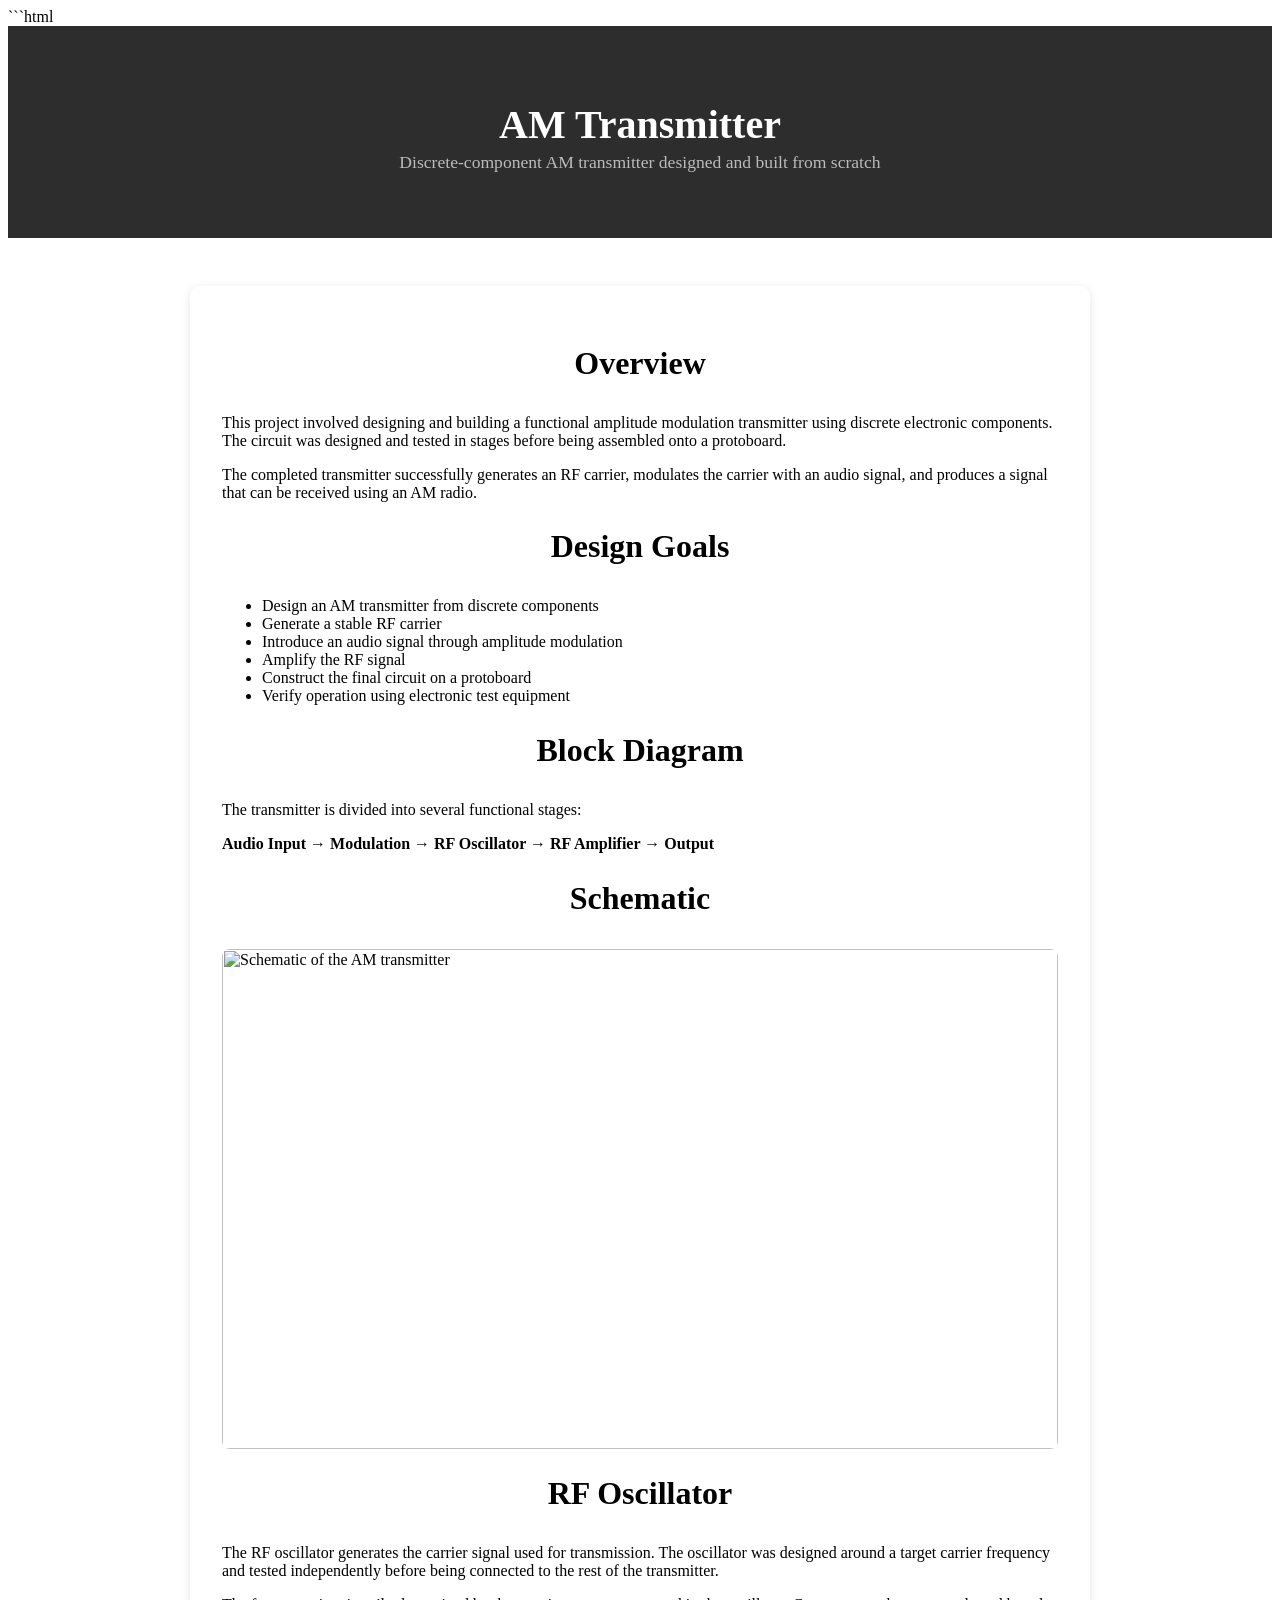
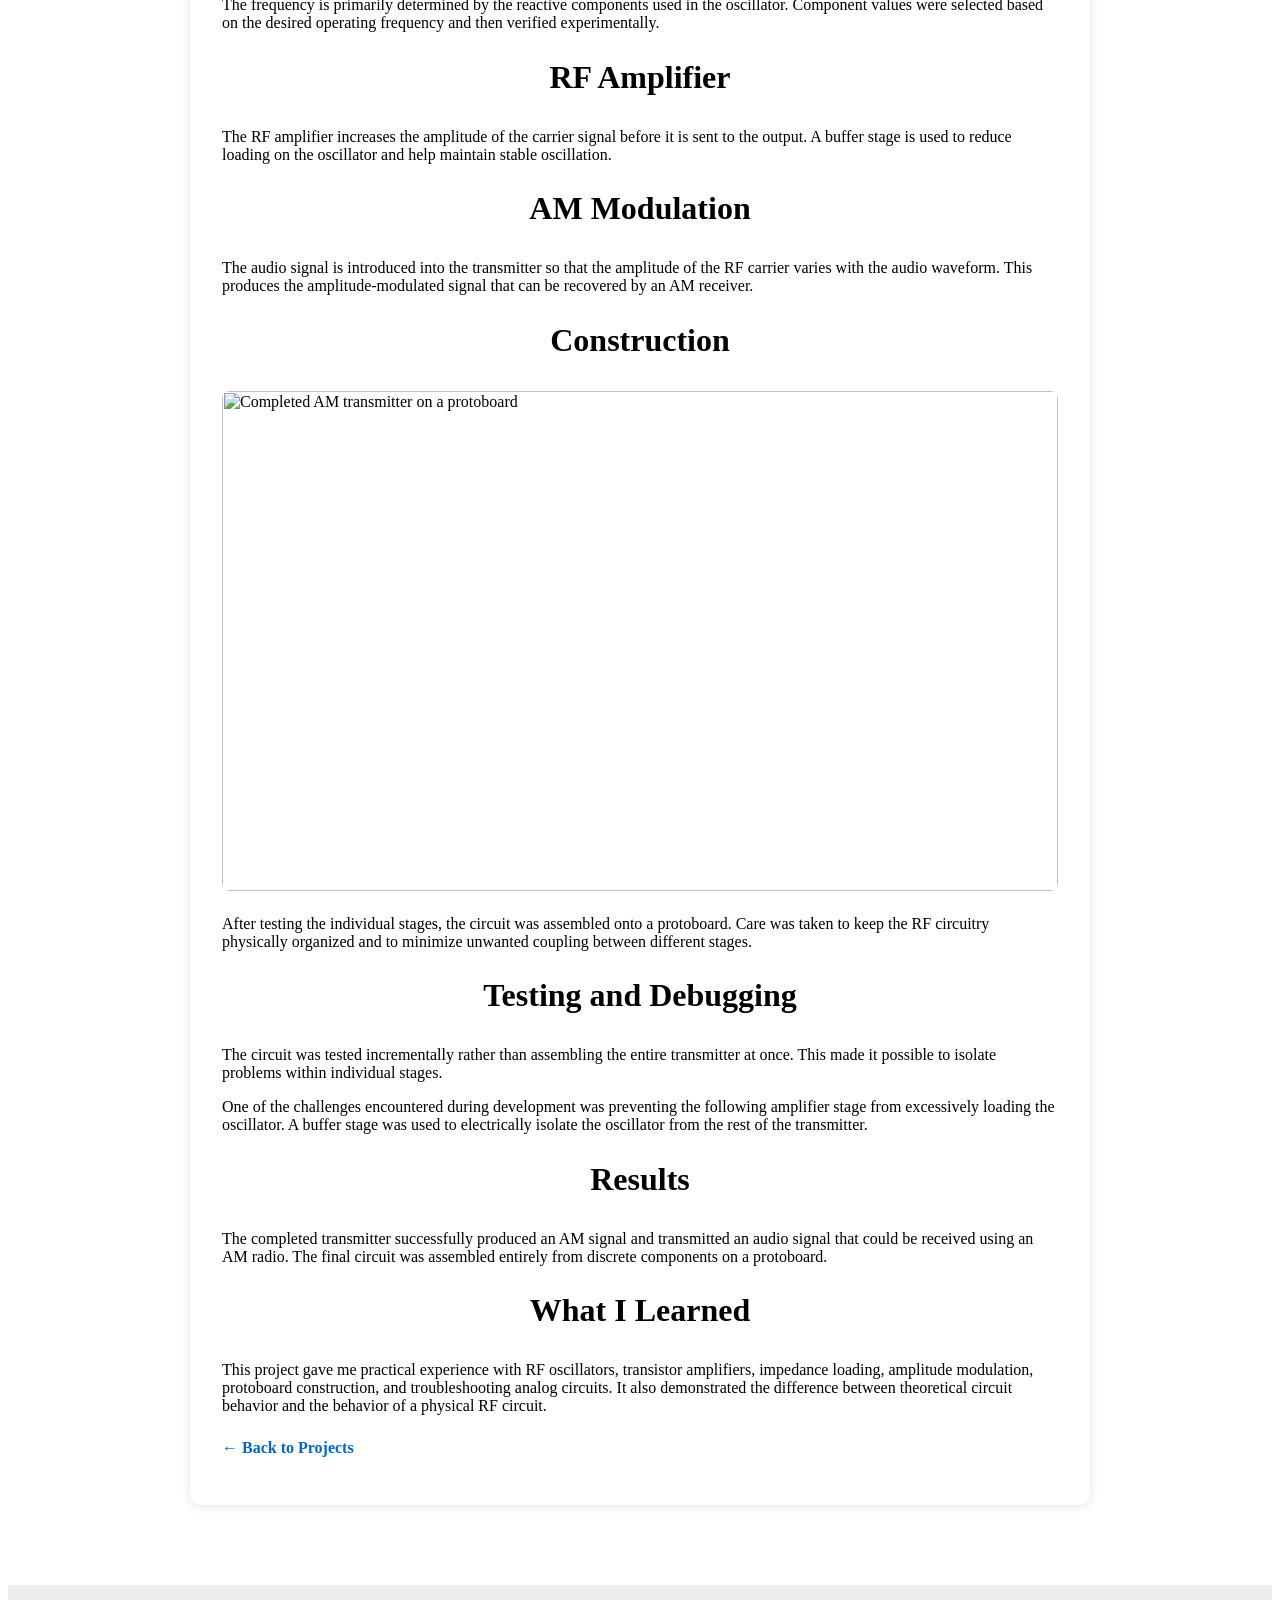
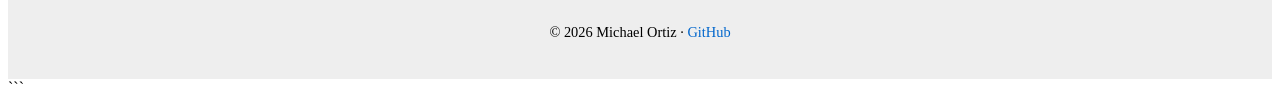
==== am-transmitter.html @ 8382a064 "Add AM transmitter project documentation This HTML file describes an AM transmitter project, detaili" ====
```html
<!DOCTYPE html>
<html lang="en">

<head>
  <meta charset="UTF-8" />
  <meta name="viewport" content="width=device-width, initial-scale=1.0"/>

  <title>AM Transmitter | Michael Ortiz</title>

  <link rel="stylesheet" href="style.css" />
</head>


<body>

  <header>

    <h1>AM Transmitter</h1>

    <p>
      Discrete-component AM transmitter designed and built from scratch
    </p>

  </header>


  <section class="projects">

    <div class="project">

      <h2>Overview</h2>

      <p>
        This project involved designing and building a functional amplitude
        modulation transmitter using discrete electronic components.
        The circuit was designed and tested in stages before being assembled
        onto a protoboard.
      </p>

      <p>
        The completed transmitter successfully generates an RF carrier,
        modulates the carrier with an audio signal, and produces a signal
        that can be received using an AM radio.
      </p>


      <h2>Design Goals</h2>

      <ul>
        <li>Design an AM transmitter from discrete components</li>
        <li>Generate a stable RF carrier</li>
        <li>Introduce an audio signal through amplitude modulation</li>
        <li>Amplify the RF signal</li>
        <li>Construct the final circuit on a protoboard</li>
        <li>Verify operation using electronic test equipment</li>
      </ul>


      <h2>Block Diagram</h2>

      <p>
        The transmitter is divided into several functional stages:
      </p>

      <p>
        <strong>
          Audio Input → Modulation → RF Oscillator → RF Amplifier → Output
        </strong>
      </p>


      <h2>Schematic</h2>

      <div class="project-images">

        <img
          src="images/am-transmitter-schematic.png"
          alt="Schematic of the AM transmitter"
        />

      </div>


      <h2>RF Oscillator</h2>

      <p>
        The RF oscillator generates the carrier signal used for transmission.
        The oscillator was designed around a target carrier frequency and
        tested independently before being connected to the rest of the
        transmitter.
      </p>

      <p>
        The frequency is primarily determined by the reactive components
        used in the oscillator. Component values were selected based on
        the desired operating frequency and then verified experimentally.
      </p>


      <h2>RF Amplifier</h2>

      <p>
        The RF amplifier increases the amplitude of the carrier signal
        before it is sent to the output. A buffer stage is used to reduce
        loading on the oscillator and help maintain stable oscillation.
      </p>


      <h2>AM Modulation</h2>

      <p>
        The audio signal is introduced into the transmitter so that the
        amplitude of the RF carrier varies with the audio waveform.
        This produces the amplitude-modulated signal that can be recovered
        by an AM receiver.
      </p>


      <h2>Construction</h2>

      <div class="project-images">

        <img
          src="images/am-transmitter.jpg"
          alt="Completed AM transmitter on a protoboard"
        />

      </div>

      <p>
        After testing the individual stages, the circuit was assembled
        onto a protoboard. Care was taken to keep the RF circuitry
        physically organized and to minimize unwanted coupling between
        different stages.
      </p>


      <h2>Testing and Debugging</h2>

      <p>
        The circuit was tested incrementally rather than assembling the
        entire transmitter at once. This made it possible to isolate
        problems within individual stages.
      </p>

      <p>
        One of the challenges encountered during development was preventing
        the following amplifier stage from excessively loading the oscillator.
        A buffer stage was used to electrically isolate the oscillator from
        the rest of the transmitter.
      </p>


      <h2>Results</h2>

      <p>
        The completed transmitter successfully produced an AM signal and
        transmitted an audio signal that could be received using an AM radio.
        The final circuit was assembled entirely from discrete components
        on a protoboard.
      </p>


      <h2>What I Learned</h2>

      <p>
        This project gave me practical experience with RF oscillators,
        transistor amplifiers, impedance loading, amplitude modulation,
        protoboard construction, and troubleshooting analog circuits.
        It also demonstrated the difference between theoretical circuit
        behavior and the behavior of a physical RF circuit.
      </p>


      <p>
        <a href="index.html">← Back to Projects</a>
      </p>

    </div>

  </section>


  <footer>

    <p>
      © 2026 Michael Ortiz ·
      <a
        href="https://github.com/Michael-Ortiz-projects"
        target="_blank"
        rel="noopener noreferrer">
        GitHub
      </a>
    </p>

  </footer>

</body>

</html>
```
---- style.css ----
```css
body {
  font-family: Arial, sans-serif;
  margin: 0;
  background: #f4f4f4;
  color: #333;
  line-height: 1.6;
}

header {
  background: #2d2d2d;
  color: white;
  padding: 3rem 2rem;
  text-align: center;
}

header h1 {
  margin-bottom: 0.25rem;
  font-size: 2.5rem;
}

header p:not(.bio) {
  margin-top: 0;
  color: #bbb;
  font-size: 1.1rem;
}

.bio {
  max-width: 750px;
  margin: 1.5rem auto 0;
  font-size: 1rem;
  color: #ccc;
}


.projects {
  padding: 3rem 2rem;
  max-width: 900px;
  margin: auto;
}

.projects h2 {
  text-align: center;
  margin-bottom: 2rem;
  font-size: 2rem;
}


.project {
  background: white;
  padding: 2rem;
  border-radius: 10px;
  box-shadow: 0 2px 10px rgba(0, 0, 0, 0.1);
  margin-bottom: 2rem;
}

.project h3 {
  margin-top: 0;
  font-size: 1.6rem;
}

.project h4 {
  margin-bottom: 0.5rem;
}

.project-intro {
  font-size: 1.05rem;
}


.project-images {
  margin: 1.5rem 0;
}

.project-images img {
  width: 100%;
  max-height: 500px;
  object-fit: cover;
  border-radius: 8px;
  display: block;
}


.project-details {
  display: grid;
  grid-template-columns: 1fr 1fr;
  gap: 2rem;
  margin: 1.5rem 0;
  padding: 1.5rem;
  background: #f7f7f7;
  border-radius: 8px;
}

.project-details ul {
  padding-left: 1.25rem;
}


.project a {
  display: inline-block;
  margin-top: 0.5rem;
  color: #0066cc;
  text-decoration: none;
  font-weight: bold;
}

.project a:hover {
  text-decoration: underline;
}


.project-video {
  margin: 1.5rem 0;
  overflow: hidden;
  border-radius: 8px;
}

.project-video iframe {
  display: block;
}


footer {
  text-align: center;
  padding: 1.5rem;
  background: #eee;
  font-size: 0.9rem;
}

footer a {
  color: #0066cc;
  text-decoration: none;
}


@media (max-width: 700px) {

  header {
    padding: 2rem 1rem;
  }

  header h1 {
    font-size: 2rem;
  }

  .projects {
    padding: 2rem 1rem;
  }

  .project {
    padding: 1.25rem;
  }

  .project-details {
    grid-template-columns: 1fr;
    gap: 1rem;
  }

}
```
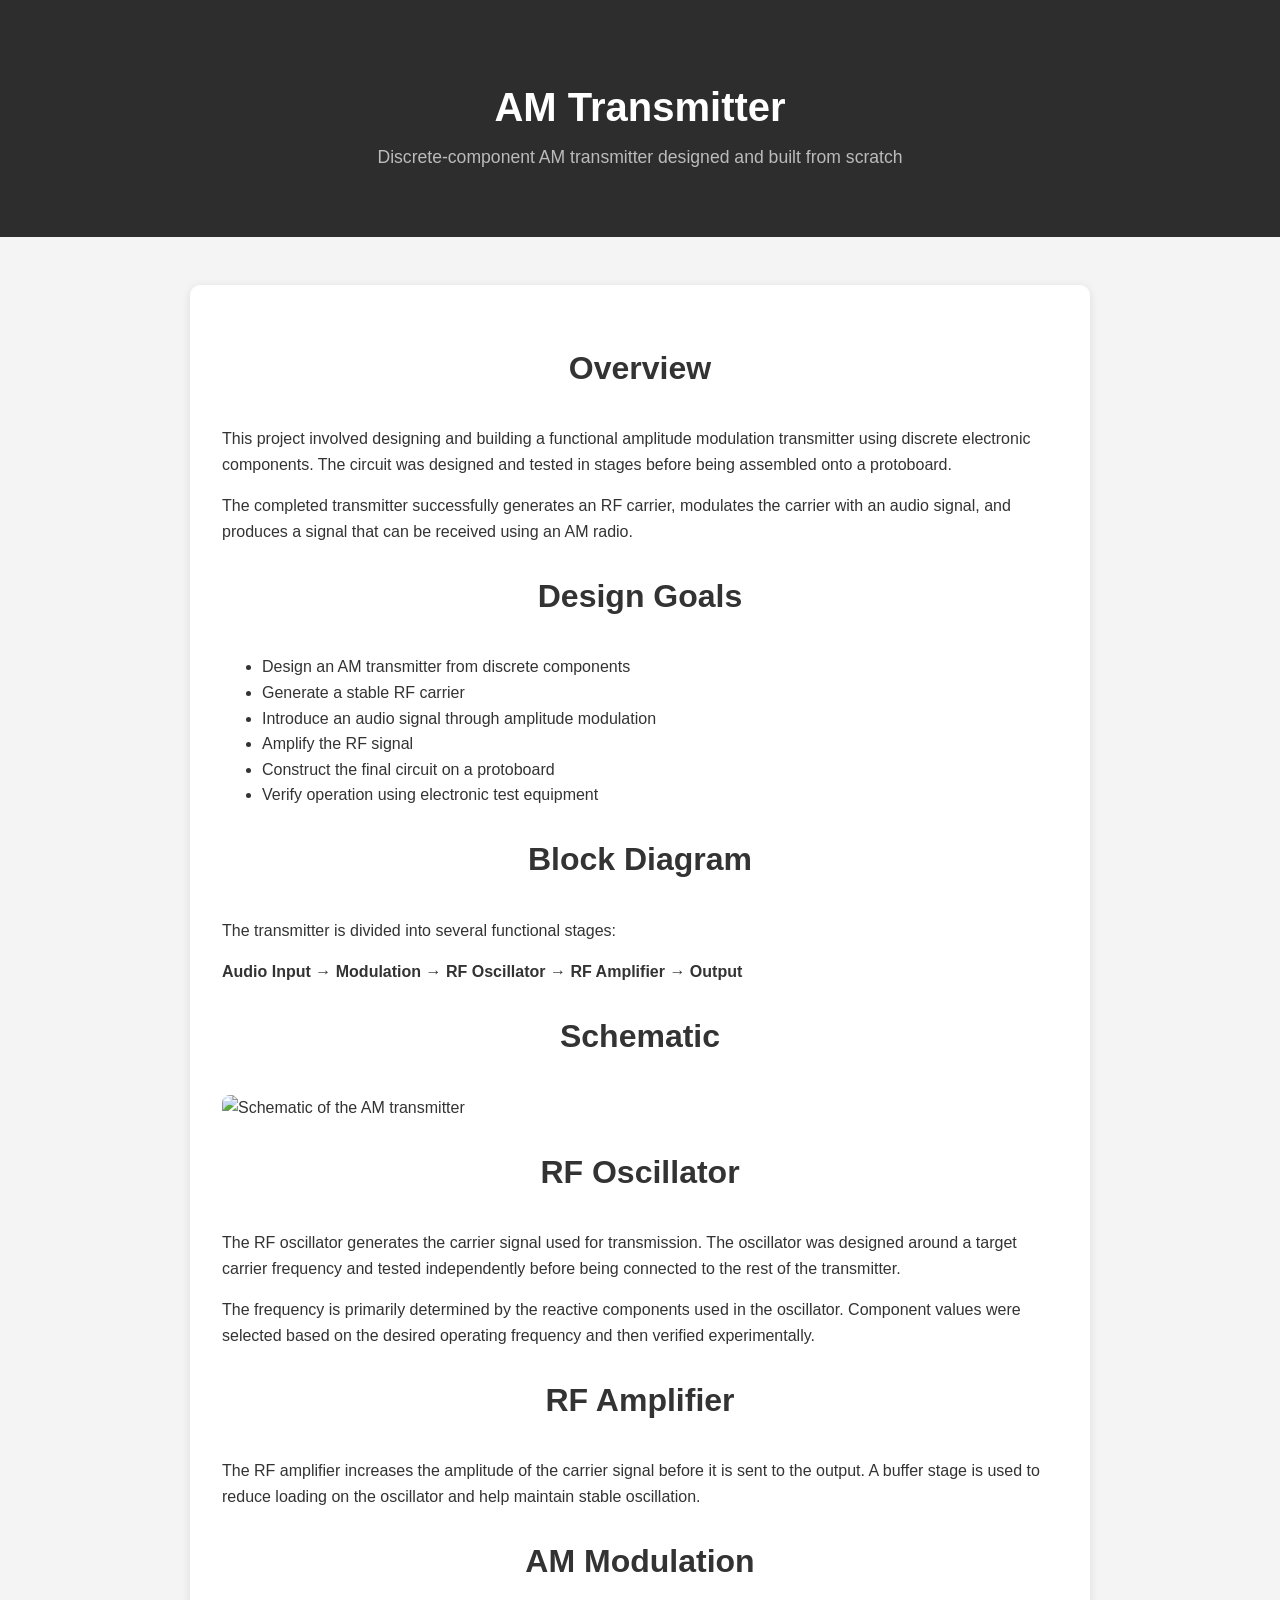
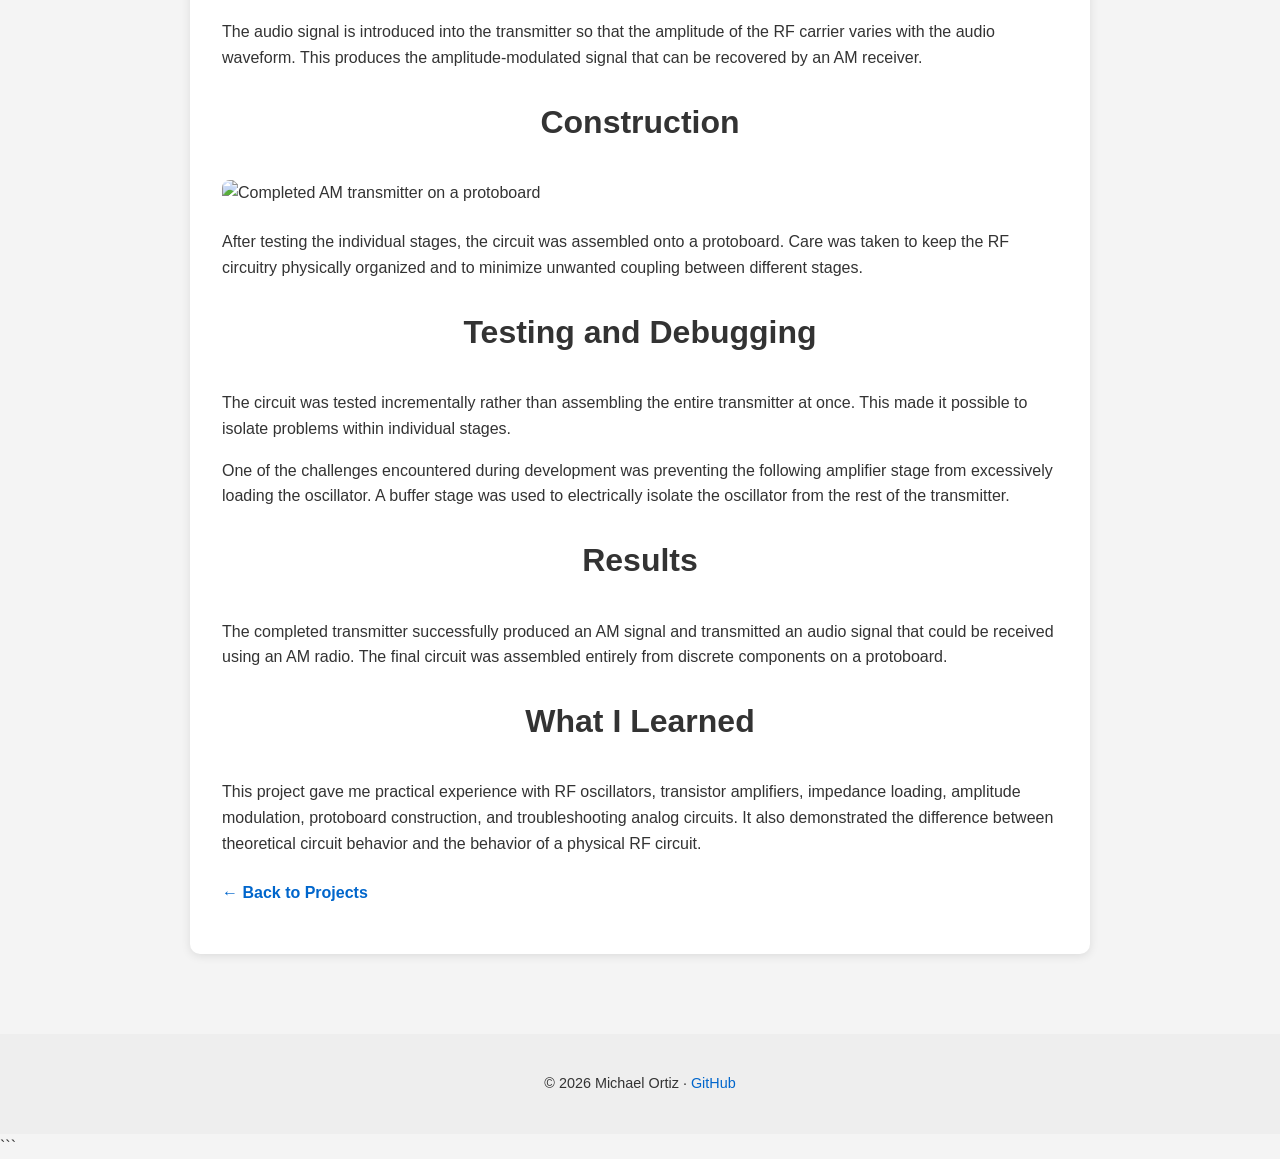
==== commit 534670ad: "Remove code block markdown from HTML file" ====
--- a/am-transmitter.html
+++ b/am-transmitter.html
@@ -1,4 +1,3 @@
-```html
 <!DOCTYPE html>
 <html lang="en">
 
--- a/style.css
+++ b/style.css
@@ -1,4 +1,3 @@
-```css
 body {
   font-family: Arial, sans-serif;
   margin: 0;
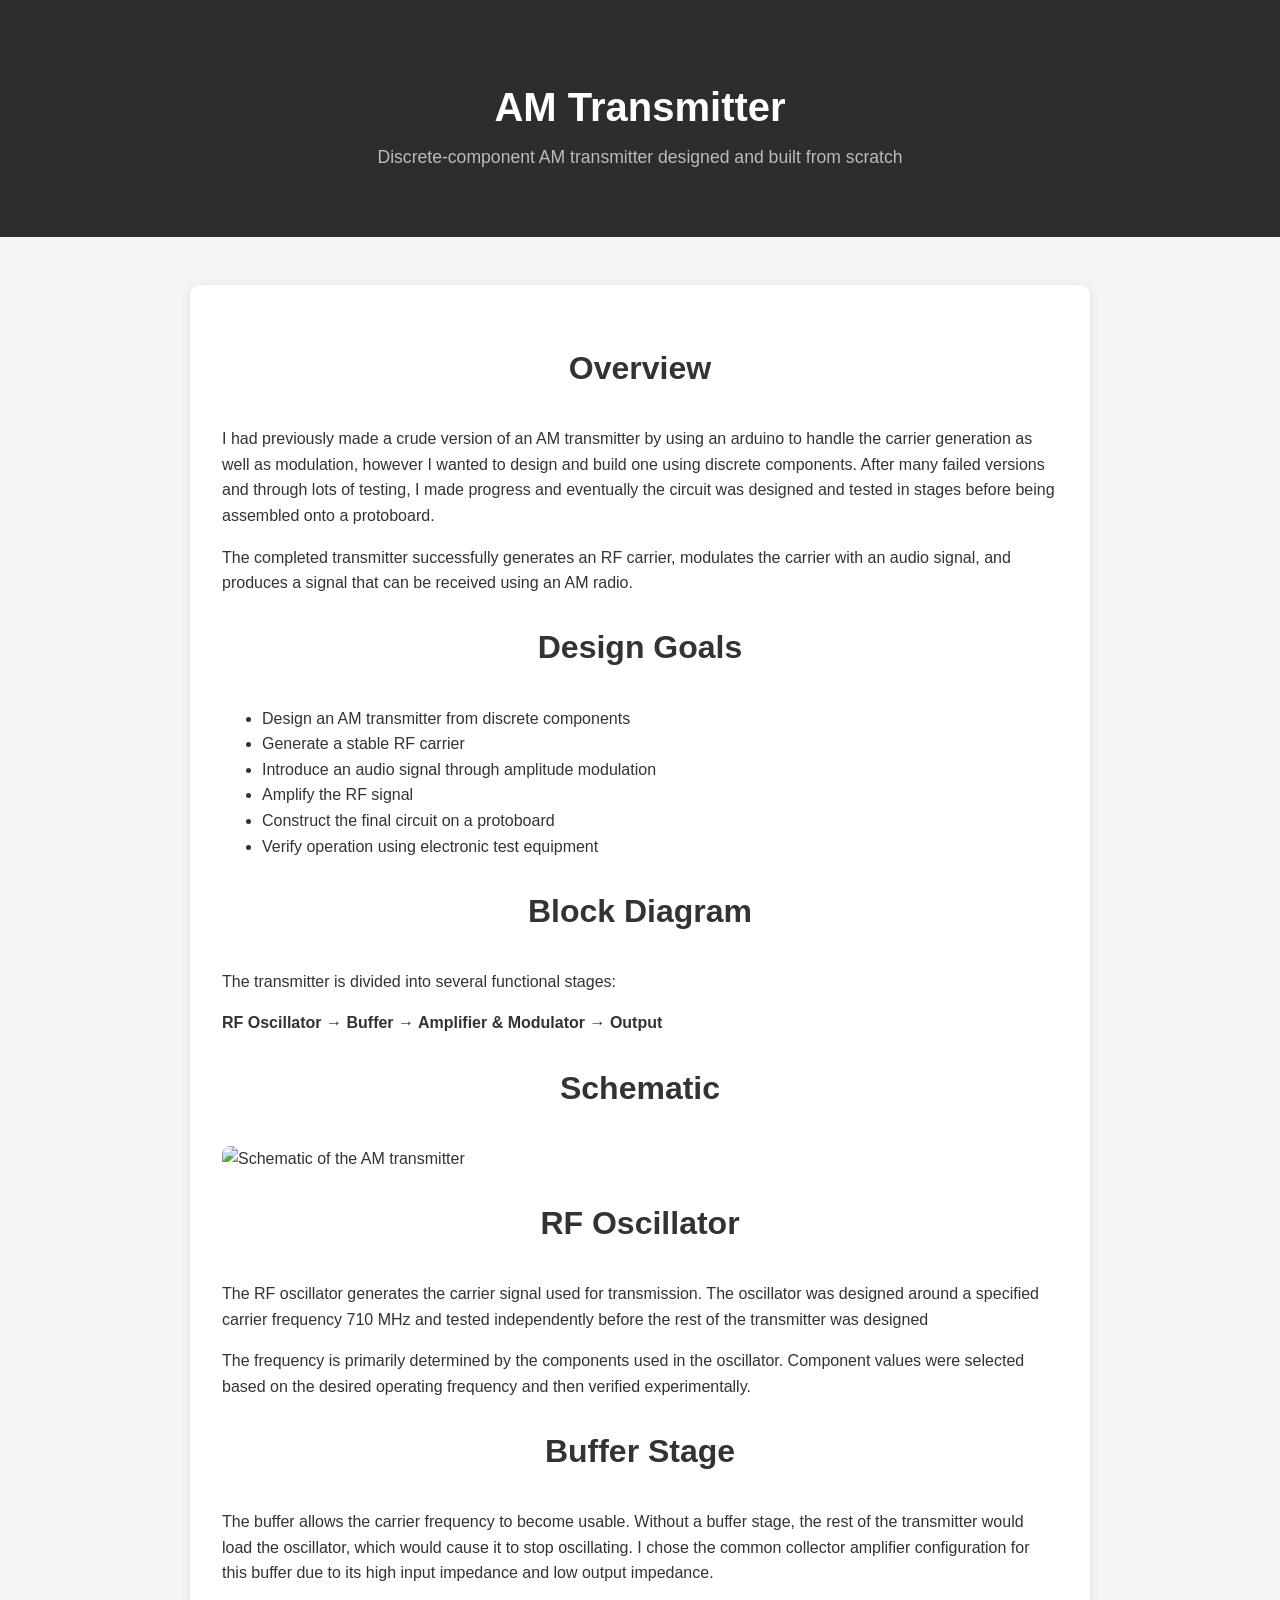
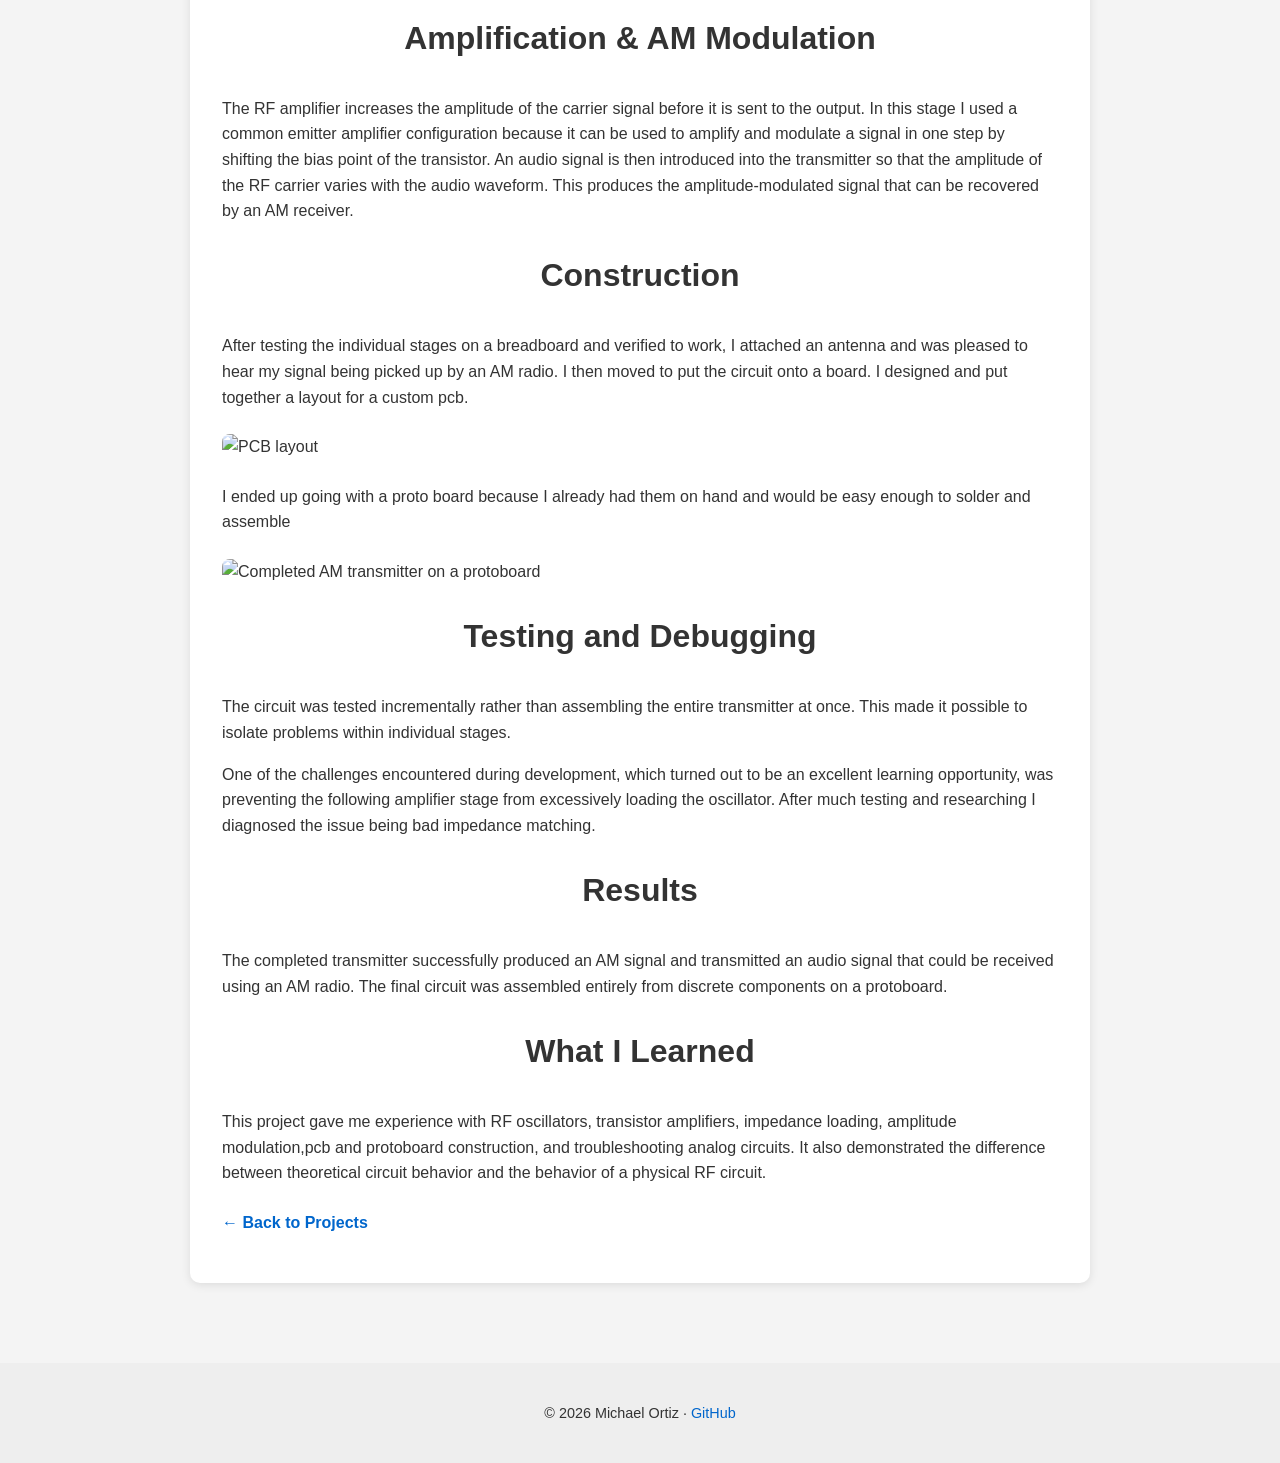
==== commit 1029e3a4: "Enhance project details and technical descriptions Expanded project overview and detailed constructi" ====
--- a/am-transmitter.html
+++ b/am-transmitter.html
@@ -30,10 +30,11 @@
 
       <h2>Overview</h2>
 
-      <p>
-        This project involved designing and building a functional amplitude
-        modulation transmitter using discrete electronic components.
-        The circuit was designed and tested in stages before being assembled
+      <p> I had previously made a crude version of an AM transmitter by using an 
+        arduino to handle the carrier generation as well as modulation, however I 
+        wanted to design and build one using discrete components. After many 
+        failed versions and through lots of testing, I made progress and eventually 
+        the circuit was designed and tested in stages before being assembled
         onto a protoboard.
       </p>
 
@@ -64,7 +65,7 @@
 
       <p>
         <strong>
-          Audio Input → Modulation → RF Oscillator → RF Amplifier → Output
+          RF Oscillator → Buffer → Amplifier & Modulator → Output
         </strong>
       </p>
 
@@ -74,7 +75,7 @@
       <div class="project-images">
 
         <img
-          src="images/am-transmitter-schematic.png"
+          src="images/RF_transmitter_schematic.png"
           alt="Schematic of the AM transmitter"
         />
 
@@ -85,32 +86,37 @@
 
       <p>
         The RF oscillator generates the carrier signal used for transmission.
-        The oscillator was designed around a target carrier frequency and
-        tested independently before being connected to the rest of the
-        transmitter.
-      </p>
-
-      <p>
-        The frequency is primarily determined by the reactive components
+        The oscillator was designed around a specified carrier frequency 710 MHz and
+        tested independently before the rest of the transmitter was designed
+      </p>
+
+      <p>
+        The frequency is primarily determined by the components
         used in the oscillator. Component values were selected based on
         the desired operating frequency and then verified experimentally.
       </p>
 
 
-      <h2>RF Amplifier</h2>
+      <h2>Buffer Stage</h2>
+
+      <p>
+        The buffer allows the carrier frequency to become usable.
+        Without a buffer stage, the rest of the transmitter would 
+        load the oscillator, which would cause it to stop oscillating.
+        I chose the common collector amplifier configuration for this buffer
+        due to its high input impedance and low output impedance.
+      </p>
+
+
+      <h2> Amplification & AM Modulation</h2>
 
       <p>
         The RF amplifier increases the amplitude of the carrier signal
-        before it is sent to the output. A buffer stage is used to reduce
-        loading on the oscillator and help maintain stable oscillation.
-      </p>
-
-
-      <h2>AM Modulation</h2>
-
-      <p>
-        The audio signal is introduced into the transmitter so that the
-        amplitude of the RF carrier varies with the audio waveform.
+        before it is sent to the output. In this stage I used a common 
+        emitter amplifier configuration because it can be used to amplify 
+        and modulate a signal in one step by shifting the bias point of the transistor.
+        An audio signal is then introduced into the transmitter so that
+        the amplitude of the RF carrier varies with the audio waveform.
         This produces the amplitude-modulated signal that can be recovered
         by an AM receiver.
       </p>
@@ -118,21 +124,32 @@
 
       <h2>Construction</h2>
 
+      <p>
+        After testing the individual stages on a breadboard and verified to work, I attached an antenna 
+        and was pleased to hear my signal being picked up by an AM radio. I then moved to put the circuit 
+        onto a board. I designed and put together a layout for a custom pcb.
+      </p>
+
       <div class="project-images">
-
         <img
-          src="images/am-transmitter.jpg"
+          src="images/RF_Transmitter_PCB_Layout.png"
+          alt="PCB layout"
+        />
+      </div>
+
+      <p>
+        I ended up going with a proto board because I already had them on hand and would be easy enough to solder and assemble
+      </p>
+
+      <div class="project-images">
+
+        <img
+          src="images/RF_Transmitter_PCB_2.jpg"
           alt="Completed AM transmitter on a protoboard"
         />
 
       </div>
 
-      <p>
-        After testing the individual stages, the circuit was assembled
-        onto a protoboard. Care was taken to keep the RF circuitry
-        physically organized and to minimize unwanted coupling between
-        different stages.
-      </p>
 
 
       <h2>Testing and Debugging</h2>
@@ -144,10 +161,10 @@
       </p>
 
       <p>
-        One of the challenges encountered during development was preventing
+        One of the challenges encountered during development, which turned 
+        out to be an excellent learning opportunity, was preventing
         the following amplifier stage from excessively loading the oscillator.
-        A buffer stage was used to electrically isolate the oscillator from
-        the rest of the transmitter.
+        After much testing and researching I diagnosed the issue being bad impedance matching.
       </p>
 
 
@@ -164,8 +181,8 @@
       <h2>What I Learned</h2>
 
       <p>
-        This project gave me practical experience with RF oscillators,
-        transistor amplifiers, impedance loading, amplitude modulation,
+        This project gave me experience with RF oscillators,
+        transistor amplifiers, impedance loading, amplitude modulation,pcb and 
         protoboard construction, and troubleshooting analog circuits.
         It also demonstrated the difference between theoretical circuit
         behavior and the behavior of a physical RF circuit.
@@ -198,4 +215,3 @@
 </body>
 
 </html>
-```
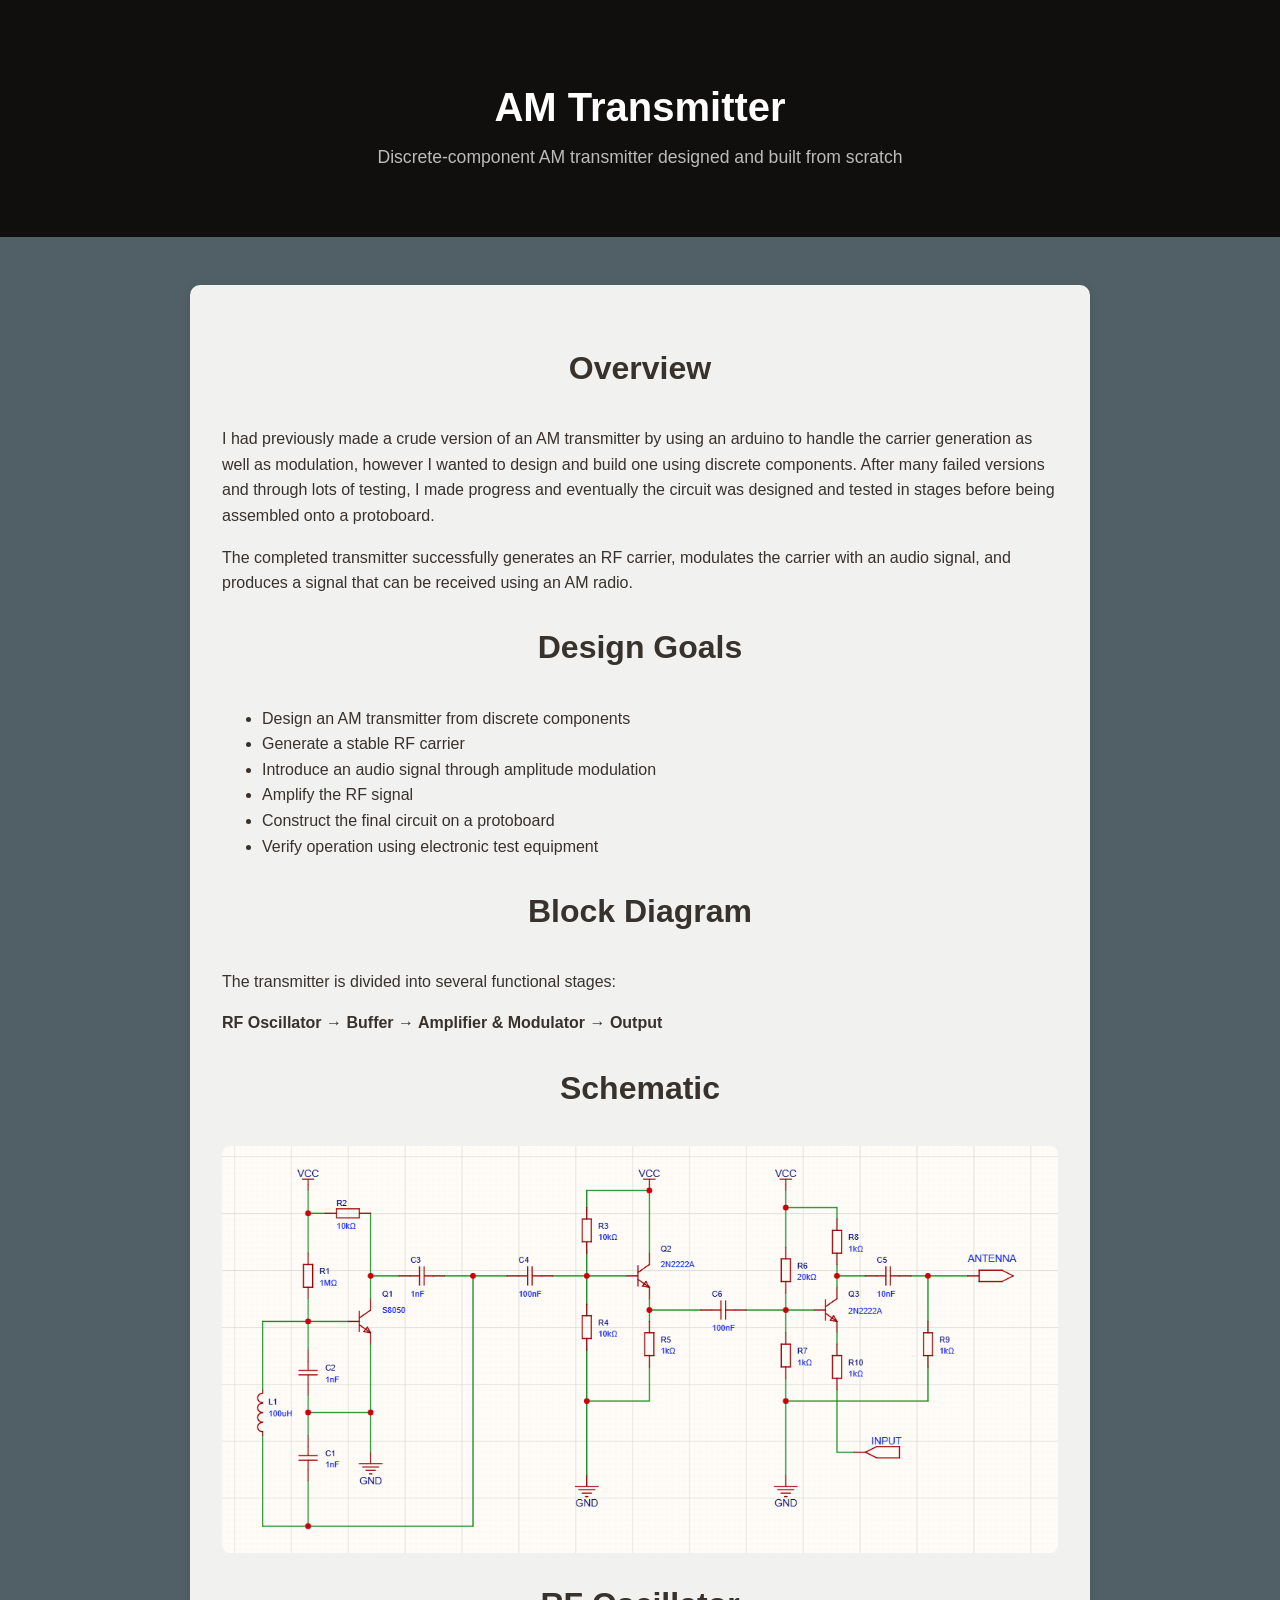
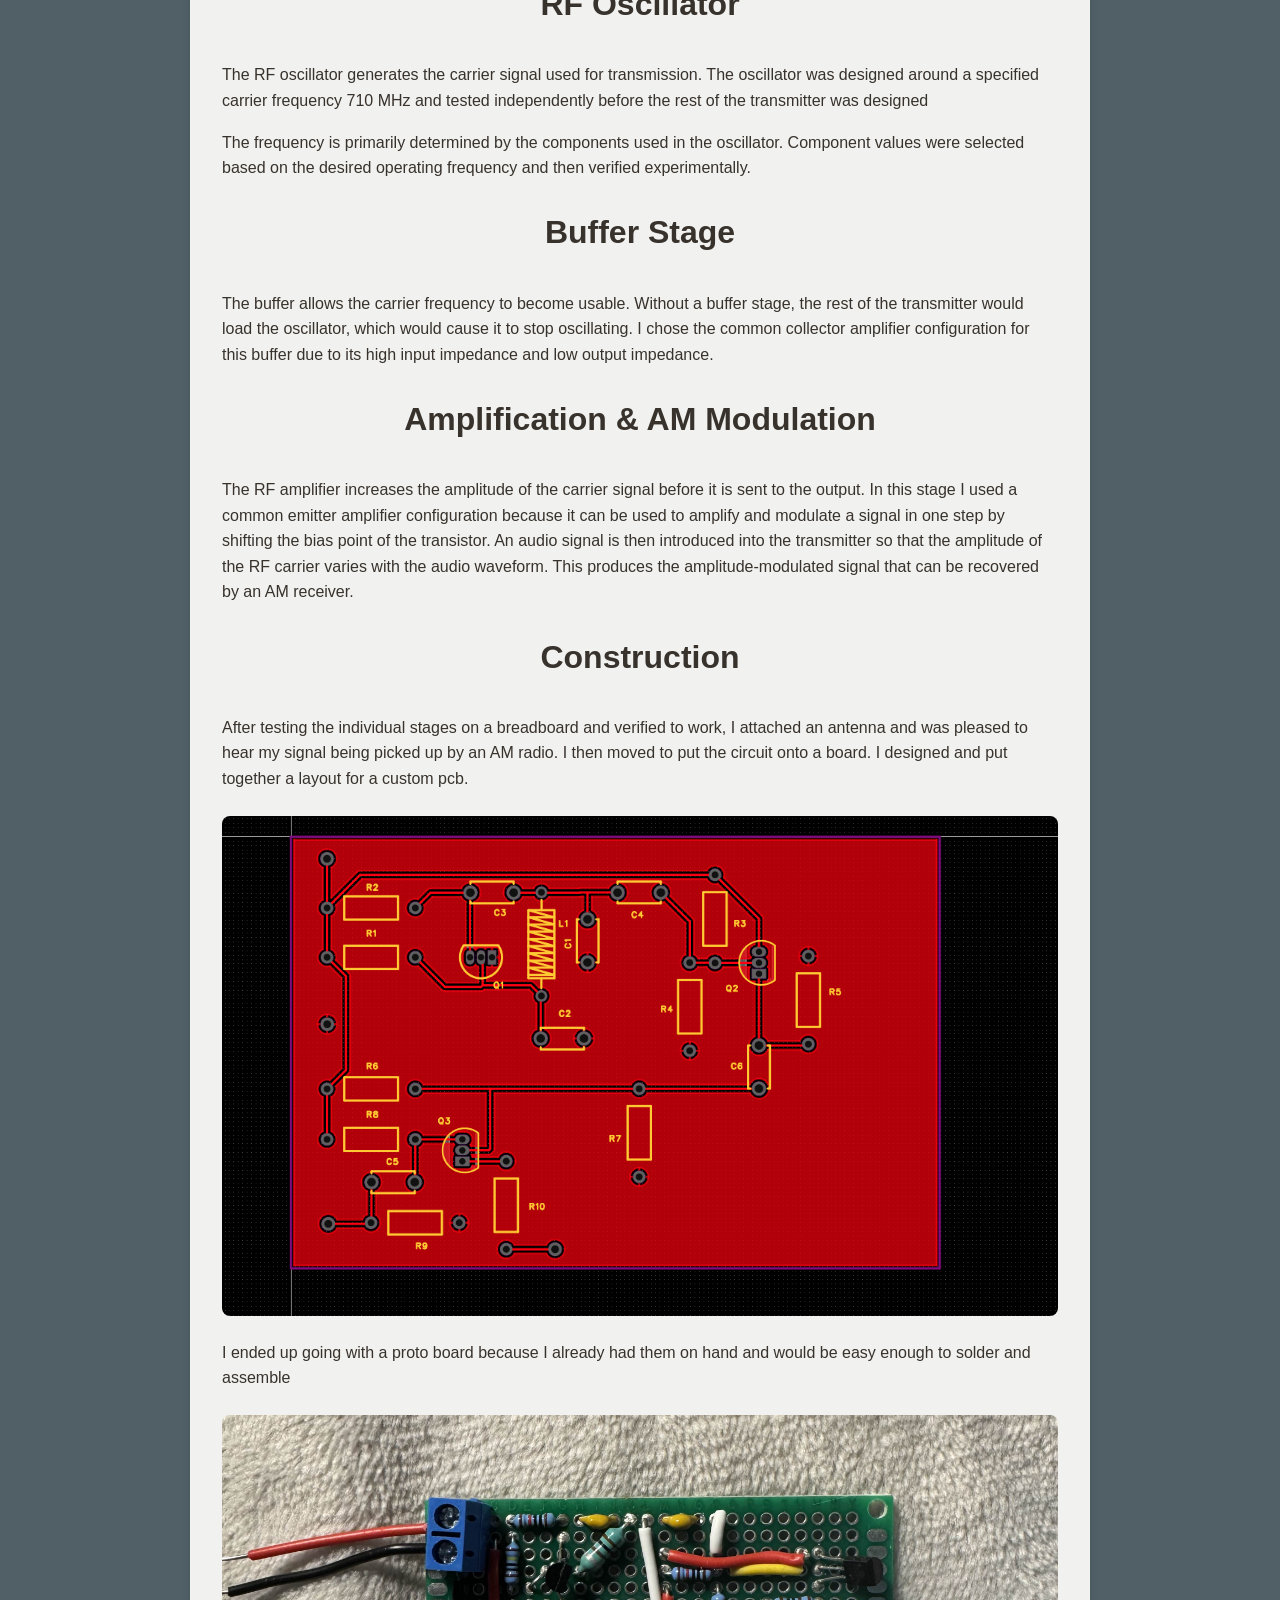
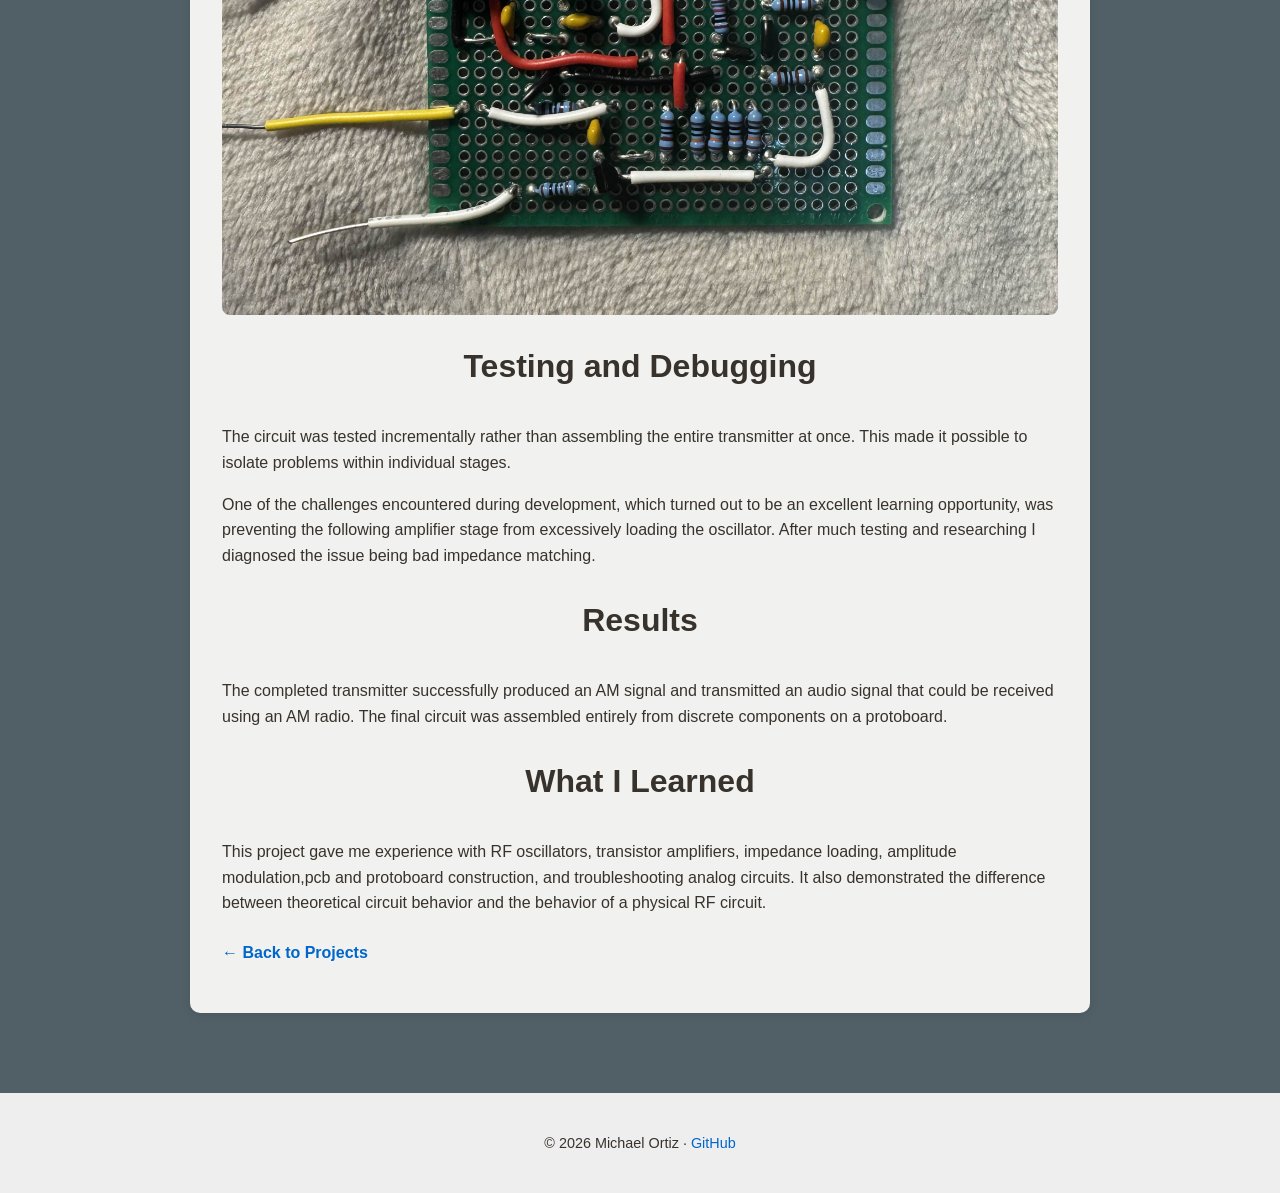
==== commit 33d29a9a: "Fix image file extensions in am-transmitter.html" ====
--- a/am-transmitter.html
+++ b/am-transmitter.html
@@ -75,7 +75,7 @@
       <div class="project-images">
 
         <img
-          src="images/RF_transmitter_schematic.png"
+          src="images/RF_transmitter_schematic.PNG"
           alt="Schematic of the AM transmitter"
         />
 
@@ -132,7 +132,7 @@
 
       <div class="project-images">
         <img
-          src="images/RF_Transmitter_PCB_Layout.png"
+          src="images/RF_Transmitter_PCB_Layout.PNG"
           alt="PCB layout"
         />
       </div>
--- a/style.css
+++ b/style.css
@@ -1,13 +1,13 @@
 body {
   font-family: Arial, sans-serif;
   margin: 0;
-  background: #f4f4f4;
-  color: #333;
+  background: #516067;
+  color: #38322C;
   line-height: 1.6;
 }
 
 header {
-  background: #2d2d2d;
+  background: #110f0e;
   color: white;
   padding: 3rem 2rem;
   text-align: center;
@@ -46,7 +46,7 @@
 
 
 .project {
-  background: white;
+  background: #f1f1ef;
   padding: 2rem;
   border-radius: 10px;
   box-shadow: 0 2px 10px rgba(0, 0, 0, 0.1);
@@ -156,4 +156,3 @@
   }
 
 }
-```
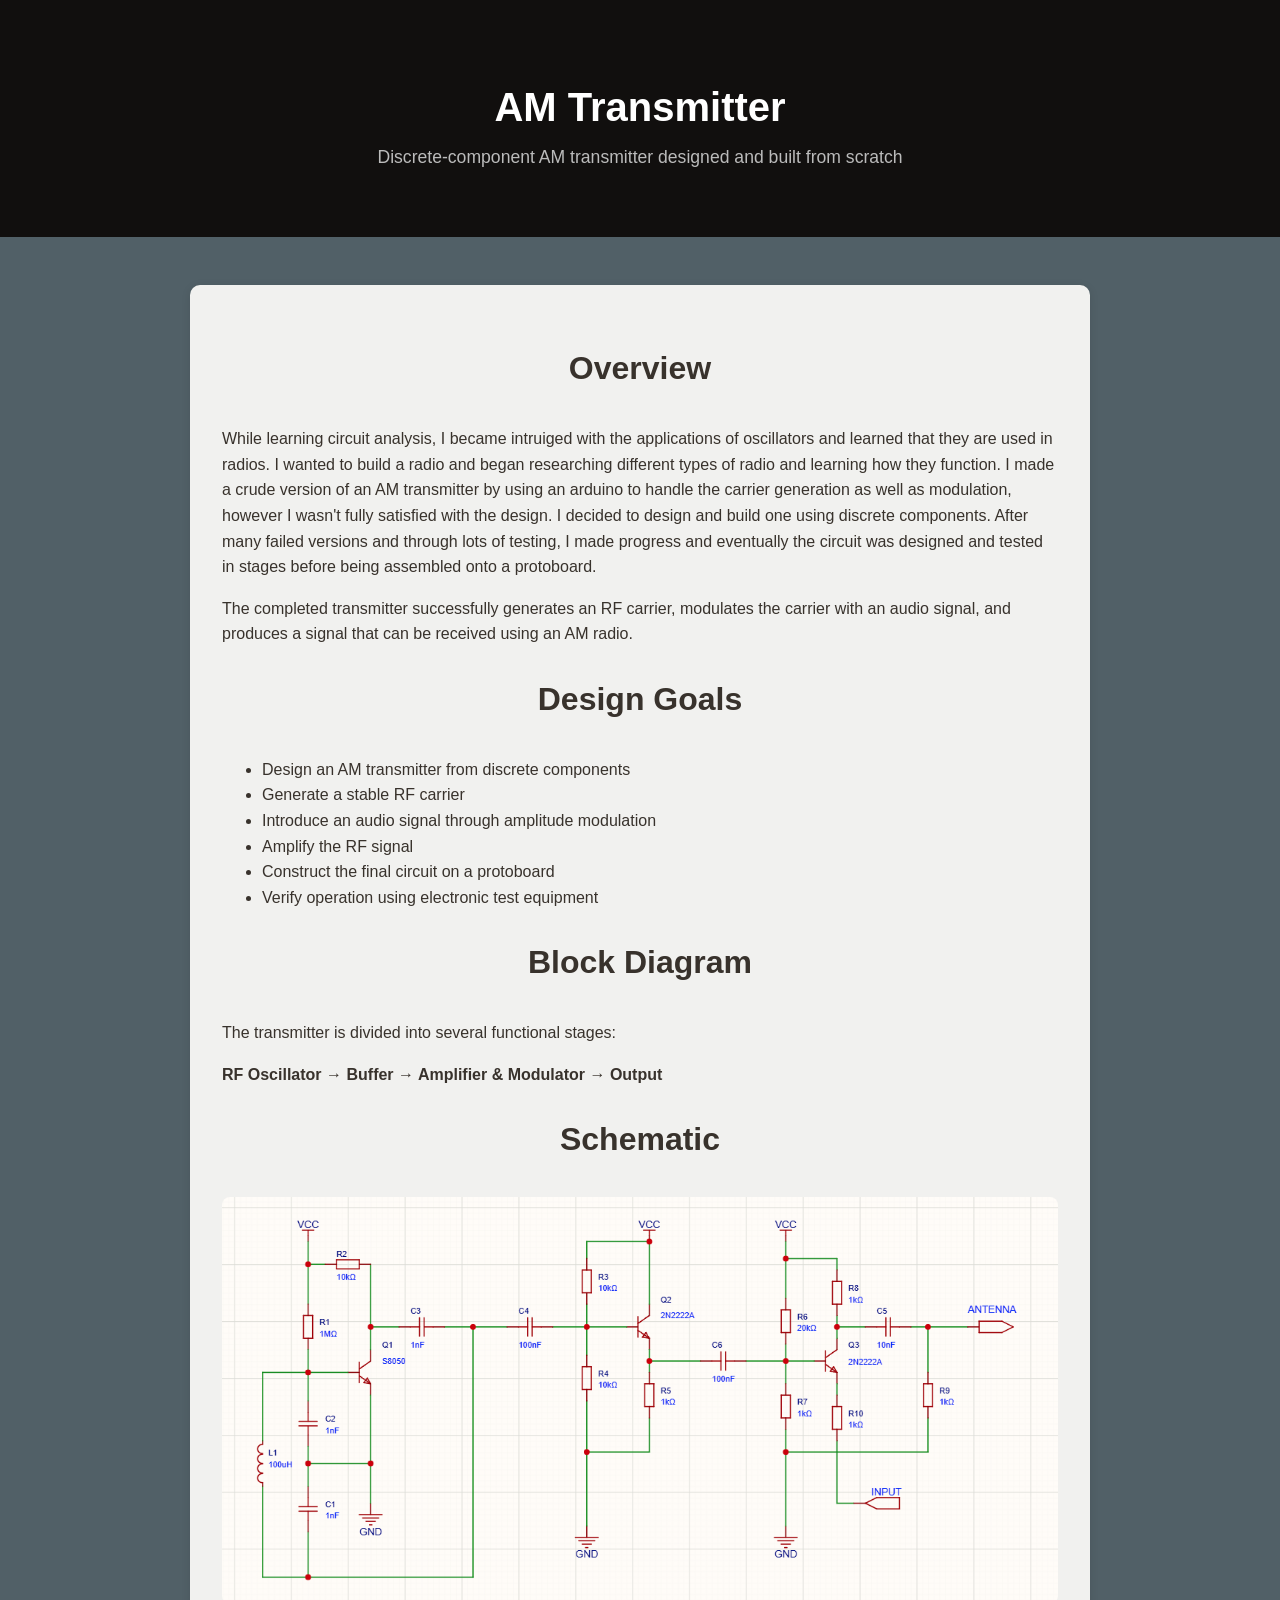
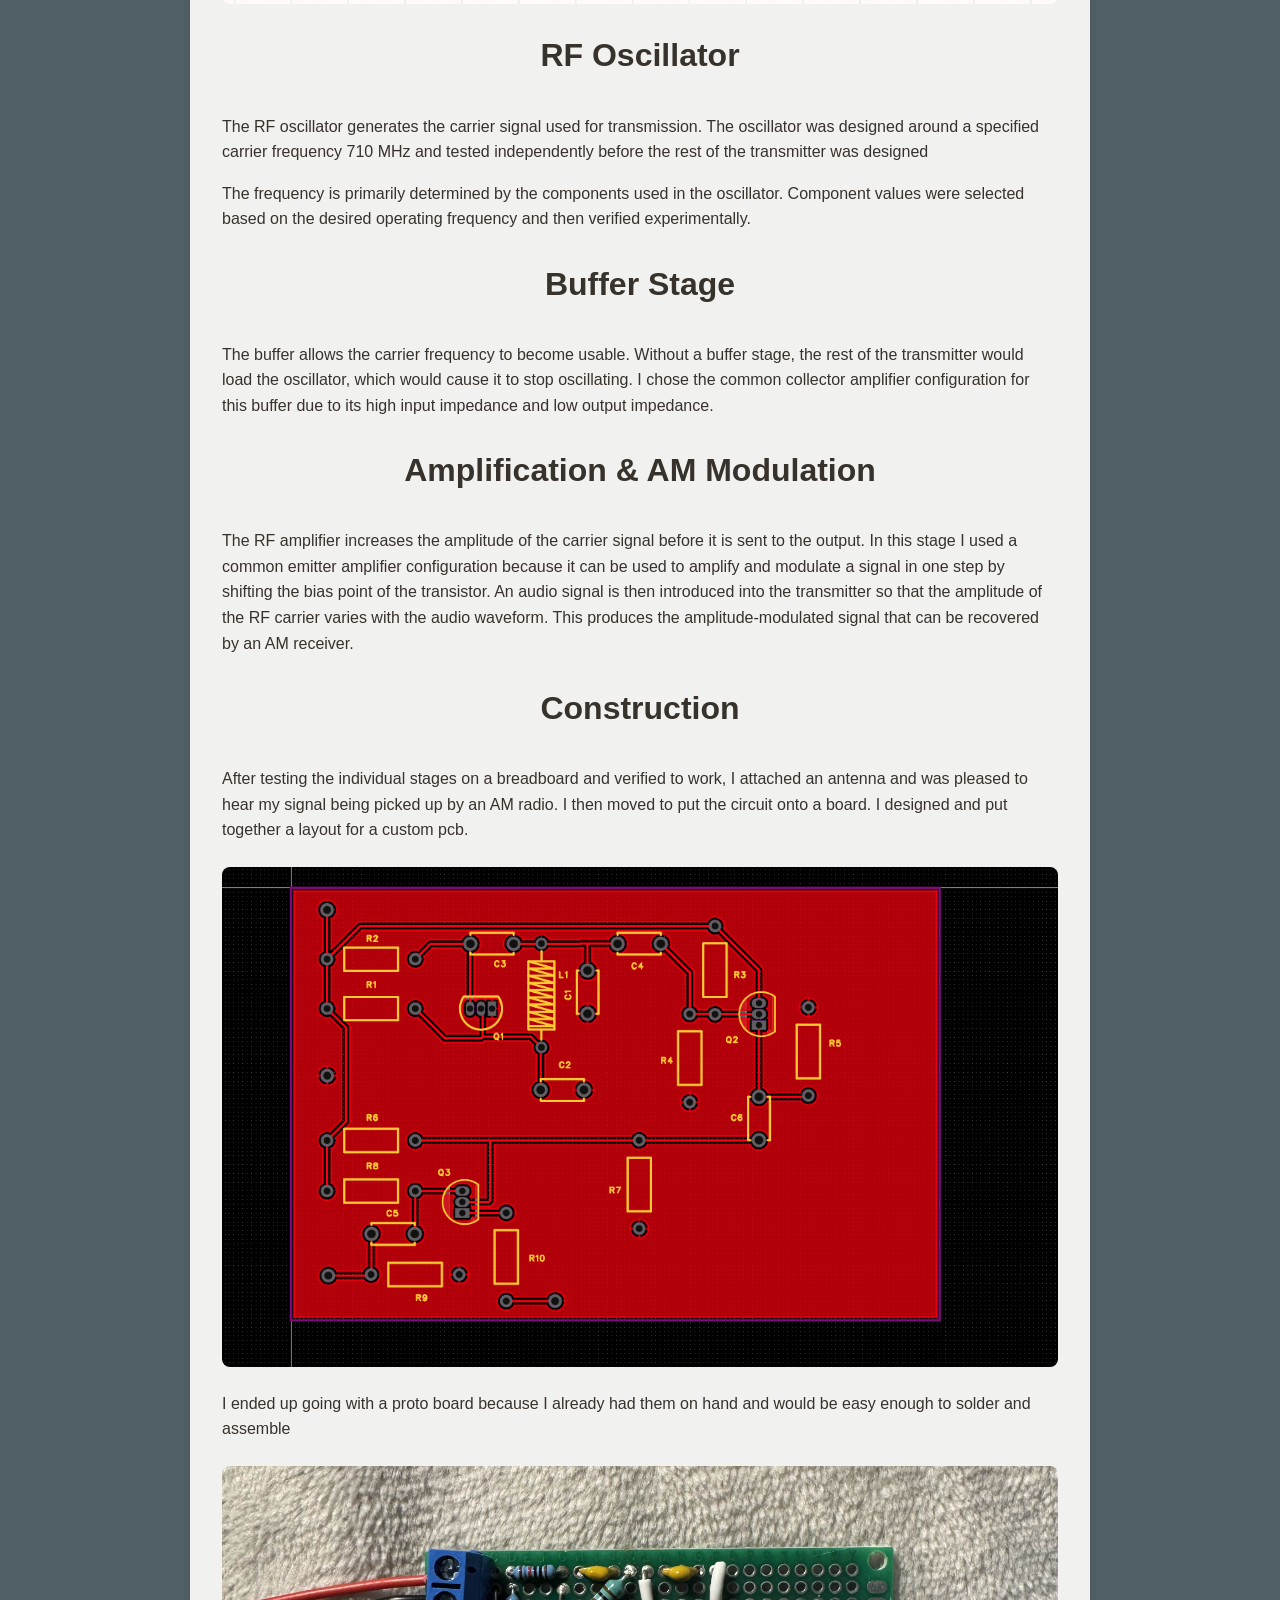
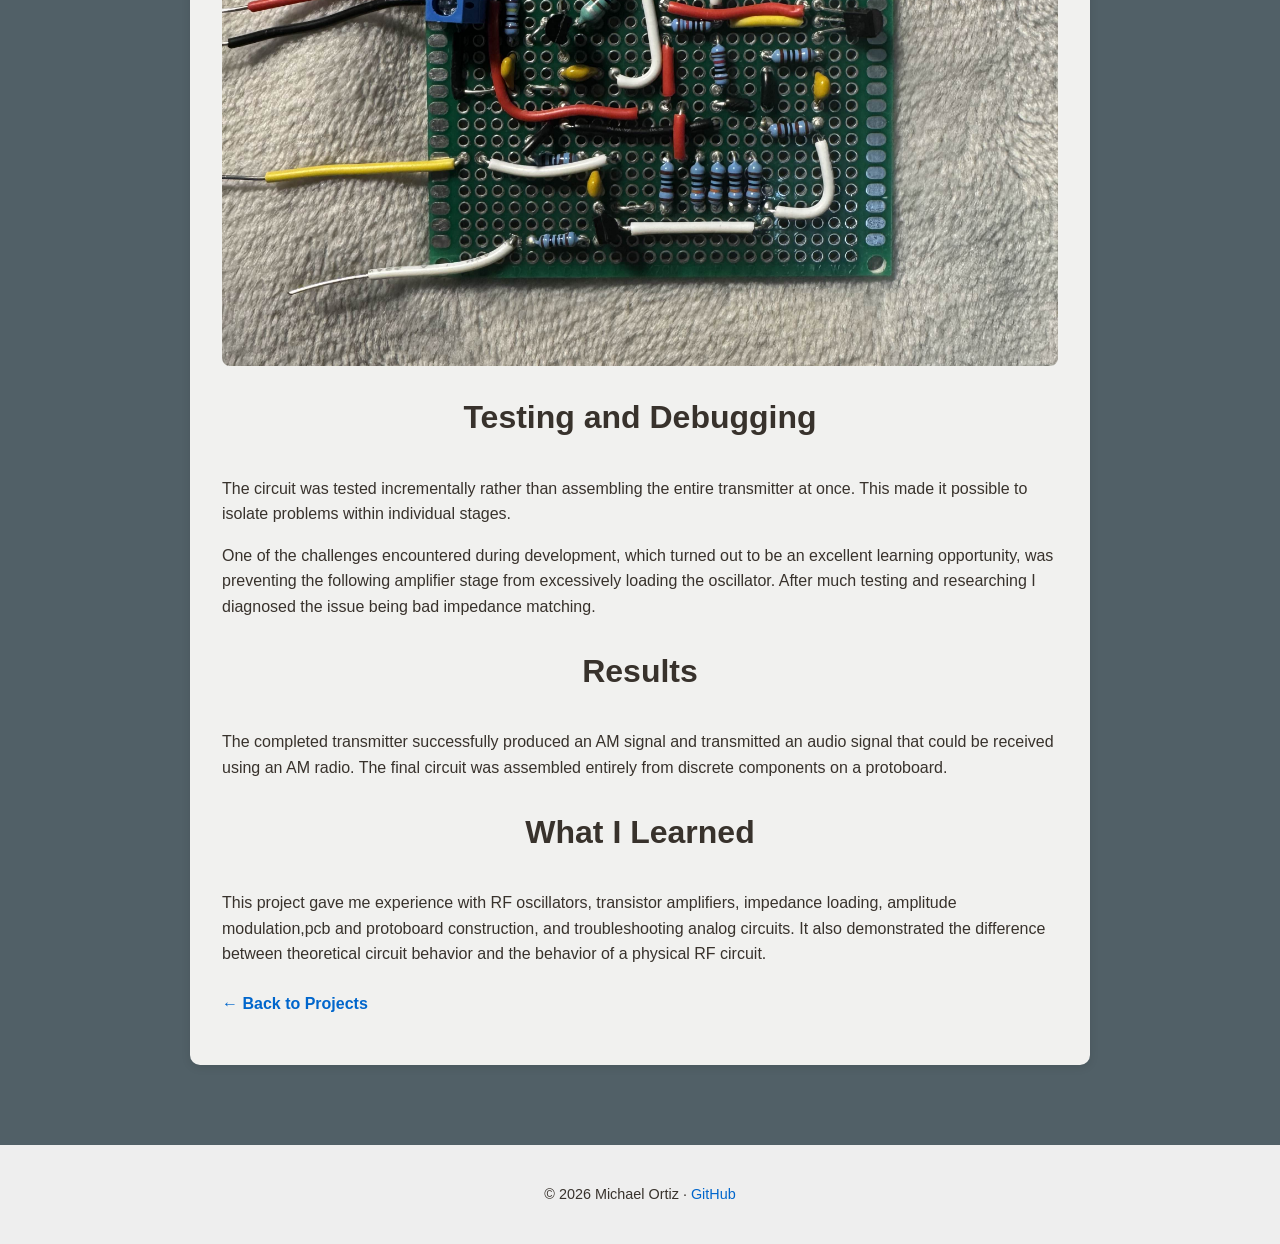
==== commit 6f6c0d04: "Update Overview Expanded the overview section to include motivations and learning experiences relate" ====
--- a/am-transmitter.html
+++ b/am-transmitter.html
@@ -30,10 +30,13 @@
 
       <h2>Overview</h2>
 
-      <p> I had previously made a crude version of an AM transmitter by using an 
-        arduino to handle the carrier generation as well as modulation, however I 
-        wanted to design and build one using discrete components. After many 
-        failed versions and through lots of testing, I made progress and eventually 
+      <p> While learning circuit analysis, I became intruiged with the applications
+        of oscillators and learned that they are used in radios. I wanted to build a radio
+        and began researching different types of radio and learning how they function.
+        I made a crude version of an AM transmitter by using an arduino to handle the 
+        carrier generation as well as modulation, however I wasn't fully satisfied with the
+        design. I decided to design and build one using discrete components. 
+        After many failed versions and through lots of testing, I made progress and eventually 
         the circuit was designed and tested in stages before being assembled
         onto a protoboard.
       </p>
